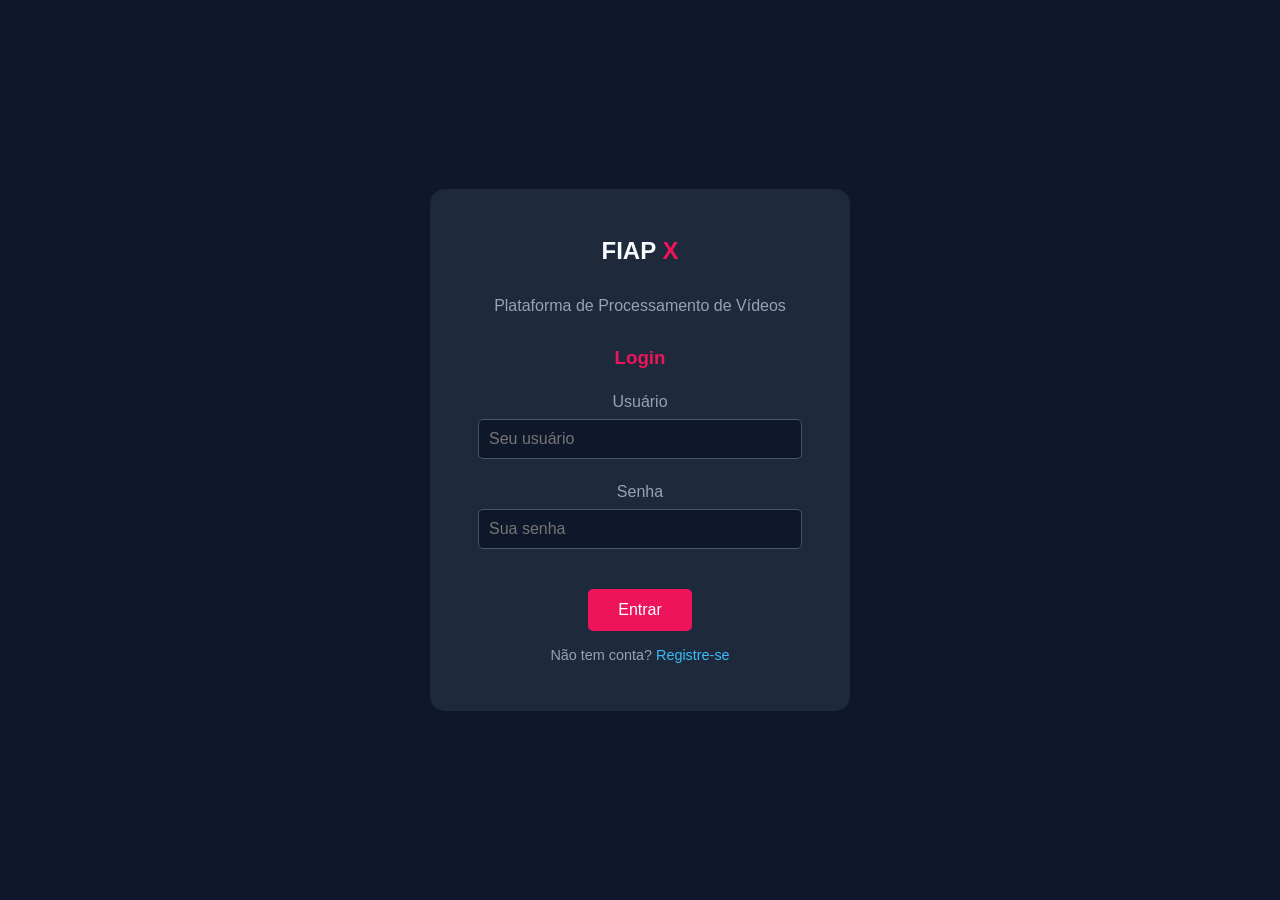
==== services/api-gateway/frontend/index.html @ 0bc6503d "Arquitetura inicial" ====
<!DOCTYPE html>
<html lang="pt-br">
<head>
    <meta charset="UTF-8">
    <meta name="viewport" content="width=device-width, initial-scale=1.0">
    <title>FIAP X - Video Processing Platform</title>
    <link rel="stylesheet" href="style.css">
    <link rel="stylesheet" href="https://cdnjs.cloudflare.com/ajax/libs/font-awesome/6.0.0/css/all.min.css">
</head>
<body>

    <!-- Login Screen -->
    <div id="login-screen" class="auth-screen">
        <div class="auth-container">
            <h2 class="logo">FIAP <span>X</span></h2>
            <p class="auth-subtitle">Plataforma de Processamento de Vídeos</p>

            <div id="login-form" class="auth-form">
                <h3>Login</h3>
                <div class="form-group">
                    <label>Usuário</label>
                    <input type="text" id="login-username" placeholder="Seu usuário">
                </div>
                <div class="form-group">
                    <label>Senha</label>
                    <input type="password" id="login-password" placeholder="Sua senha">
                </div>
                <button class="btn-primary" onclick="doLogin()">Entrar</button>
                <p class="auth-link">Não tem conta? <a href="#" onclick="showRegister()">Registre-se</a></p>
                <div id="login-error" class="error-msg" style="display:none;"></div>
            </div>

            <div id="register-form" class="auth-form" style="display:none;">
                <h3>Registro</h3>
                <div class="form-group">
                    <label>Usuário</label>
                    <input type="text" id="reg-username" placeholder="Escolha um usuário">
                </div>
                <div class="form-group">
                    <label>Email</label>
                    <input type="email" id="reg-email" placeholder="Seu email">
                </div>
                <div class="form-group">
                    <label>Senha</label>
                    <input type="password" id="reg-password" placeholder="Escolha uma senha">
                </div>
                <button class="btn-primary" onclick="doRegister()">Registrar</button>
                <p class="auth-link">Já tem conta? <a href="#" onclick="showLogin()">Faça login</a></p>
                <div id="register-error" class="error-msg" style="display:none;"></div>
                <div id="register-success" class="success-msg" style="display:none;"></div>
            </div>
        </div>
    </div>

    <!-- Main App -->
    <div id="app-screen" class="container" style="display:none;">
        <aside class="sidebar">
            <h2 class="logo">FIAP <span>X</span></h2>
            <nav>
                <button class="nav-btn active" onclick="showTab('upload')"><i class="fas fa-cloud-upload-alt"></i> Upload</button>
                <button class="nav-btn" onclick="showTab('history')"><i class="fas fa-history"></i> Histórico</button>
                <button class="nav-btn" onclick="showTab('settings')"><i class="fas fa-cog"></i> Configurações</button>
            </nav>
            <div class="user-info">
                <span id="username-display"></span>
                <button class="logout-btn" onclick="doLogout()"><i class="fas fa-sign-out-alt"></i> Sair</button>
            </div>
        </aside>

        <main class="content">
            <section id="upload" class="tab-content active">
                <h1>Subir Vídeo</h1>
                <div class="upload-box" id="drop-area">
                    <i class="fas fa-film fa-3x"></i>
                    <p>Arraste seu vídeo aqui ou clique para selecionar</p>
                    <input type="file" id="fileElem" accept="video/*" style="display:none" multiple>
                    <button class="btn-primary" onclick="document.getElementById('fileElem').click()">Selecionar Arquivos</button>
                    <p class="upload-hint">Suporte a múltiplos arquivos para processamento simultâneo</p>
                </div>
                <div id="upload-progress" class="upload-progress" style="display:none;"></div>
            </section>

            <section id="history" class="tab-content">
                <h1>Histórico de Processamento</h1>
                <button class="btn-secondary" onclick="loadHistory()"><i class="fas fa-refresh"></i> Atualizar</button>
                <table class="data-table">
                    <thead>
                        <tr>
                            <th>Arquivo</th>
                            <th>Status</th>
                            <th>Data</th>
                            <th>Tamanho</th>
                        </tr>
                    </thead>
                    <tbody id="history-body">
                    </tbody>
                </table>
            </section>

            <section id="settings" class="tab-content">
                <h1>Configurações</h1>
                <div class="settings-form">
                    <div class="form-group">
                        <label>Resolução de Saída</label>
                        <select>
                            <option>1080p (Full HD)</option>
                            <option>720p (HD)</option>
                            <option>480p (SD)</option>
                        </select>
                    </div>
                    <div class="form-group">
                        <label>Algoritmos Ativos</label>
                        <label class="checkbox-label"><input type="checkbox" checked> Detecção de Objetos</label>
                        <label class="checkbox-label"><input type="checkbox"> Reconhecimento de Placas</label>
                        <label class="checkbox-label"><input type="checkbox"> Tracking de Movimento</label>
                    </div>
                    <button class="btn-primary">Salvar Ajustes</button>
                </div>
            </section>
        </main>
    </div>

    <script src="app.js"></script>
</body>
</html>
---- services/api-gateway/frontend/style.css ----
:root {
    --bg-dark: #0f172a;
    --sidebar-dark: #1e293b;
    --fiap-red: #ed145b;
    --text-light: #f8fafc;
    --accent: #38bdf8;
}

* { margin: 0; padding: 0; box-sizing: border-box; font-family: 'Segoe UI', sans-serif; }

body { background-color: var(--bg-dark); color: var(--text-light); }

/* Auth Screens */
.auth-screen {
    display: flex;
    justify-content: center;
    align-items: center;
    min-height: 100vh;
}

.auth-container {
    background: var(--sidebar-dark);
    padding: 3rem;
    border-radius: 15px;
    width: 100%;
    max-width: 420px;
    text-align: center;
}

.auth-subtitle {
    color: #94a3b8;
    margin-bottom: 2rem;
}

.auth-form h3 {
    margin-bottom: 1.5rem;
    color: var(--fiap-red);
}

.auth-link {
    margin-top: 1rem;
    color: #94a3b8;
    font-size: 0.9rem;
}

.auth-link a {
    color: var(--accent);
    text-decoration: none;
}

.error-msg {
    color: #ef4444;
    margin-top: 1rem;
    padding: 8px;
    background: rgba(239, 68, 68, 0.1);
    border-radius: 5px;
    font-size: 0.9rem;
}

.success-msg {
    color: #10b981;
    margin-top: 1rem;
    padding: 8px;
    background: rgba(16, 185, 129, 0.1);
    border-radius: 5px;
    font-size: 0.9rem;
}

/* Main Layout */
.container { display: flex; min-height: 100vh; }

/* Sidebar */
.sidebar {
    width: 260px;
    background: var(--sidebar-dark);
    padding: 2rem;
    display: flex;
    flex-direction: column;
}

.logo { font-size: 1.5rem; margin-bottom: 2rem; font-weight: bold; }
.logo span { color: var(--fiap-red); }

nav { flex: 1; }

.nav-btn {
    display: block; width: 100%; padding: 12px; margin-bottom: 10px;
    background: transparent; border: none; color: #94a3b8; text-align: left;
    cursor: pointer; font-size: 1rem; border-radius: 8px; transition: 0.3s;
}

.nav-btn i { margin-right: 10px; }
.nav-btn.active, .nav-btn:hover { background: var(--fiap-red); color: white; }

.user-info {
    border-top: 1px solid #475569;
    padding-top: 1rem;
    display: flex;
    flex-direction: column;
    gap: 8px;
}

.user-info span {
    color: #94a3b8;
    font-size: 0.9rem;
}

.logout-btn {
    background: transparent;
    border: 1px solid #475569;
    color: #94a3b8;
    padding: 8px;
    border-radius: 5px;
    cursor: pointer;
    transition: 0.3s;
}

.logout-btn:hover {
    border-color: var(--fiap-red);
    color: var(--fiap-red);
}

/* Content Area */
.content { flex: 1; padding: 3rem; }
.tab-content { display: none; }
.tab-content.active { display: block; animation: fadeIn 0.3s; }

/* Upload Box */
.upload-box {
    border: 2px dashed #475569;
    border-radius: 20px;
    padding: 5rem;
    text-align: center;
    margin-top: 2rem;
    background: #1e293b;
}

.upload-hint {
    color: #94a3b8;
    font-size: 0.85rem;
    margin-top: 1rem;
}

.upload-progress {
    margin-top: 1rem;
}

.upload-item {
    background: #1e293b;
    padding: 12px;
    border-radius: 8px;
    margin-bottom: 8px;
    display: flex;
    justify-content: space-between;
    align-items: center;
}

.btn-primary {
    background: var(--fiap-red);
    color: white;
    border: none;
    padding: 12px 30px;
    border-radius: 5px;
    cursor: pointer;
    margin-top: 1rem;
    font-size: 1rem;
    transition: 0.3s;
}

.btn-primary:hover { opacity: 0.9; }

.btn-secondary {
    background: transparent;
    color: var(--accent);
    border: 1px solid var(--accent);
    padding: 8px 16px;
    border-radius: 5px;
    cursor: pointer;
    font-size: 0.9rem;
    margin-bottom: 1rem;
}

/* Tables */
.data-table {
    width: 100%;
    border-collapse: collapse;
    margin-top: 1rem;
    background: #1e293b;
    border-radius: 10px;
    overflow: hidden;
}

.data-table th, .data-table td {
    padding: 15px;
    text-align: left;
    border-bottom: 1px solid #334155;
}

.badge {
    padding: 4px 10px;
    border-radius: 20px;
    font-size: 0.8rem;
    font-weight: 600;
}

.badge.uploaded { background: #3b82f6; color: white; }
.badge.queued { background: #8b5cf6; color: white; }
.badge.processing { background: #f59e0b; color: white; }
.badge.completed { background: #10b981; color: white; }
.badge.error { background: #ef4444; color: white; }

/* Settings */
.settings-form { max-width: 500px; margin-top: 2rem; }

.form-group { margin-bottom: 1.5rem; }
.form-group label { display: block; margin-bottom: 8px; color: #94a3b8; }
.form-group input[type="text"],
.form-group input[type="password"],
.form-group input[type="email"],
.form-group select {
    width: 100%;
    padding: 10px;
    border-radius: 5px;
    background: #0f172a;
    color: white;
    border: 1px solid #475569;
    font-size: 1rem;
}

.checkbox-label { display: block; margin-bottom: 10px; cursor: pointer; }

@keyframes fadeIn { from { opacity: 0; } to { opacity: 1; } }
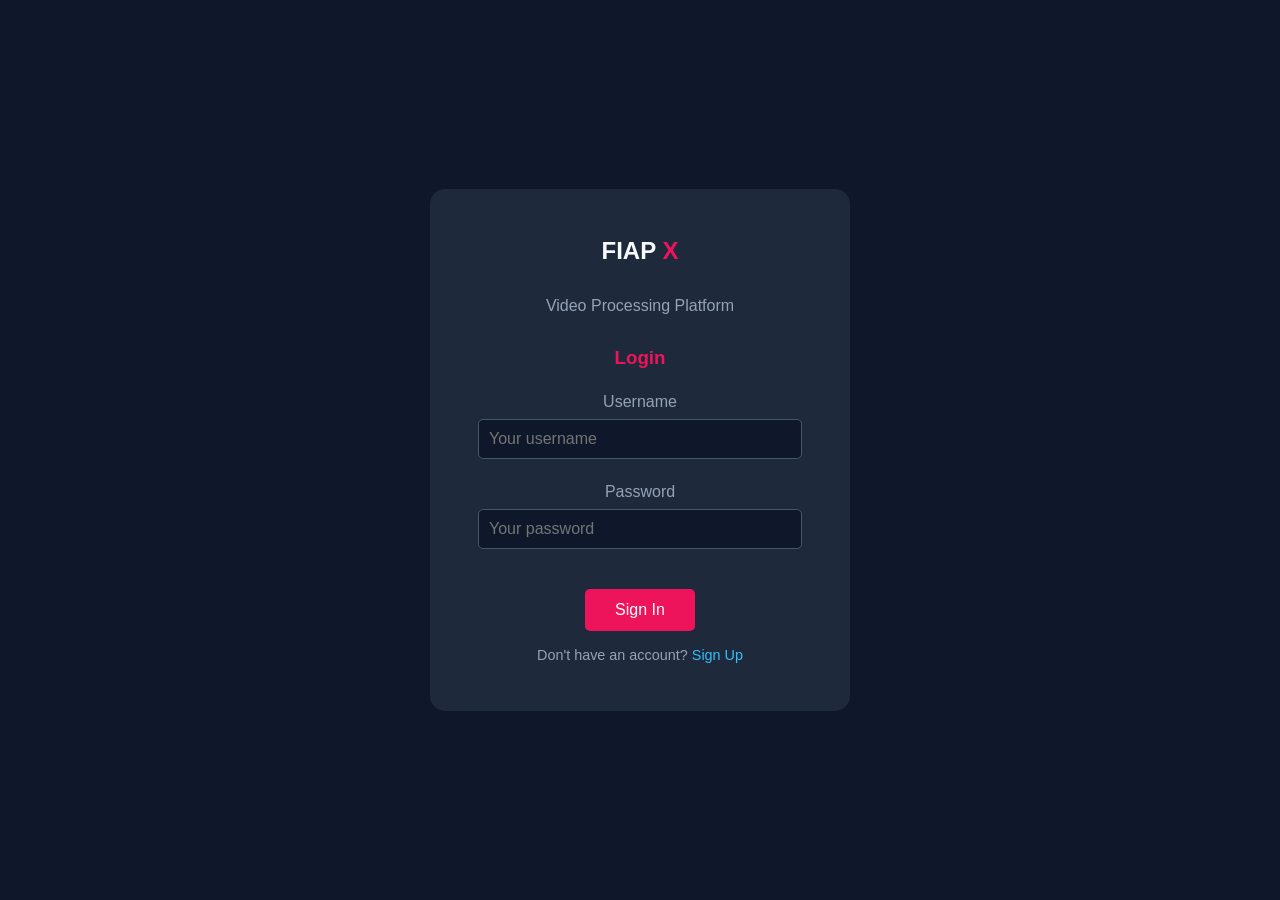
==== commit d3780f8d: "Refactor video processing" ====
--- a/services/api-gateway/frontend/index.html
+++ b/services/api-gateway/frontend/index.html
@@ -1,5 +1,5 @@
 <!DOCTYPE html>
-<html lang="pt-br">
+<html lang="en">
 <head>
     <meta charset="UTF-8">
     <meta name="viewport" content="width=device-width, initial-scale=1.0">
@@ -13,39 +13,39 @@
     <div id="login-screen" class="auth-screen">
         <div class="auth-container">
             <h2 class="logo">FIAP <span>X</span></h2>
-            <p class="auth-subtitle">Plataforma de Processamento de Vídeos</p>
+            <p class="auth-subtitle">Video Processing Platform</p>
 
             <div id="login-form" class="auth-form">
                 <h3>Login</h3>
                 <div class="form-group">
-                    <label>Usuário</label>
-                    <input type="text" id="login-username" placeholder="Seu usuário">
+                    <label>Username</label>
+                    <input type="text" id="login-username" placeholder="Your username">
                 </div>
                 <div class="form-group">
-                    <label>Senha</label>
-                    <input type="password" id="login-password" placeholder="Sua senha">
+                    <label>Password</label>
+                    <input type="password" id="login-password" placeholder="Your password">
                 </div>
-                <button class="btn-primary" onclick="doLogin()">Entrar</button>
-                <p class="auth-link">Não tem conta? <a href="#" onclick="showRegister()">Registre-se</a></p>
+                <button class="btn-primary" onclick="doLogin()">Sign In</button>
+                <p class="auth-link">Don't have an account? <a href="#" onclick="showRegister()">Sign Up</a></p>
                 <div id="login-error" class="error-msg" style="display:none;"></div>
             </div>
 
             <div id="register-form" class="auth-form" style="display:none;">
-                <h3>Registro</h3>
+                <h3>Register</h3>
                 <div class="form-group">
-                    <label>Usuário</label>
-                    <input type="text" id="reg-username" placeholder="Escolha um usuário">
+                    <label>Username</label>
+                    <input type="text" id="reg-username" placeholder="Choose a username">
                 </div>
                 <div class="form-group">
                     <label>Email</label>
-                    <input type="email" id="reg-email" placeholder="Seu email">
+                    <input type="email" id="reg-email" placeholder="Your email">
                 </div>
                 <div class="form-group">
-                    <label>Senha</label>
-                    <input type="password" id="reg-password" placeholder="Escolha uma senha">
+                    <label>Password</label>
+                    <input type="password" id="reg-password" placeholder="Choose a password">
                 </div>
-                <button class="btn-primary" onclick="doRegister()">Registrar</button>
-                <p class="auth-link">Já tem conta? <a href="#" onclick="showLogin()">Faça login</a></p>
+                <button class="btn-primary" onclick="doRegister()">Register</button>
+                <p class="auth-link">Already have an account? <a href="#" onclick="showLogin()">Sign In</a></p>
                 <div id="register-error" class="error-msg" style="display:none;"></div>
                 <div id="register-success" class="success-msg" style="display:none;"></div>
             </div>
@@ -57,39 +57,39 @@
         <aside class="sidebar">
             <h2 class="logo">FIAP <span>X</span></h2>
             <nav>
-                <button class="nav-btn active" onclick="showTab('upload')"><i class="fas fa-cloud-upload-alt"></i> Upload</button>
-                <button class="nav-btn" onclick="showTab('history')"><i class="fas fa-history"></i> Histórico</button>
-                <button class="nav-btn" onclick="showTab('settings')"><i class="fas fa-cog"></i> Configurações</button>
+                                <button class="nav-btn active" onclick="showTab('upload')"><i class="fas fa-cloud-upload-alt"></i> Upload</button>
+                                <button class="nav-btn" onclick="showTab('history')"><i class="fas fa-history"></i> History</button>
+                                <button class="nav-btn" onclick="showTab('settings')"><i class="fas fa-cog"></i> Settings</button>
             </nav>
             <div class="user-info">
                 <span id="username-display"></span>
-                <button class="logout-btn" onclick="doLogout()"><i class="fas fa-sign-out-alt"></i> Sair</button>
+                <button class="logout-btn" onclick="doLogout()"><i class="fas fa-sign-out-alt"></i> Logout</button>
             </div>
         </aside>
 
         <main class="content">
             <section id="upload" class="tab-content active">
-                <h1>Subir Vídeo</h1>
+                <h1>Upload Video</h1>
                 <div class="upload-box" id="drop-area">
                     <i class="fas fa-film fa-3x"></i>
-                    <p>Arraste seu vídeo aqui ou clique para selecionar</p>
+                    <p>Drag your video here or click to select</p>
                     <input type="file" id="fileElem" accept="video/*" style="display:none" multiple>
-                    <button class="btn-primary" onclick="document.getElementById('fileElem').click()">Selecionar Arquivos</button>
-                    <p class="upload-hint">Suporte a múltiplos arquivos para processamento simultâneo</p>
+                    <button class="btn-primary" onclick="document.getElementById('fileElem').click()">Select Files</button>
+                    <p class="upload-hint">Supports multiple files for simultaneous processing</p>
                 </div>
                 <div id="upload-progress" class="upload-progress" style="display:none;"></div>
             </section>
 
             <section id="history" class="tab-content">
-                <h1>Histórico de Processamento</h1>
-                <button class="btn-secondary" onclick="loadHistory()"><i class="fas fa-refresh"></i> Atualizar</button>
+                <h1>Processing History</h1>
+                <button class="btn-secondary" onclick="loadHistory()"><i class="fas fa-refresh"></i> Refresh</button>
                 <table class="data-table">
                     <thead>
                         <tr>
-                            <th>Arquivo</th>
+                            <th>File</th>
                             <th>Status</th>
-                            <th>Data</th>
-                            <th>Tamanho</th>
+                            <th>Date</th>
+                            <th>Size</th>
                         </tr>
                     </thead>
                     <tbody id="history-body">
@@ -98,10 +98,10 @@
             </section>
 
             <section id="settings" class="tab-content">
-                <h1>Configurações</h1>
+                <h1>Settings</h1>
                 <div class="settings-form">
                     <div class="form-group">
-                        <label>Resolução de Saída</label>
+                        <label>Output Resolution</label>
                         <select>
                             <option>1080p (Full HD)</option>
                             <option>720p (HD)</option>
@@ -109,12 +109,12 @@
                         </select>
                     </div>
                     <div class="form-group">
-                        <label>Algoritmos Ativos</label>
-                        <label class="checkbox-label"><input type="checkbox" checked> Detecção de Objetos</label>
-                        <label class="checkbox-label"><input type="checkbox"> Reconhecimento de Placas</label>
-                        <label class="checkbox-label"><input type="checkbox"> Tracking de Movimento</label>
+                        <label>Active Algorithms</label>
+                                                <label class="checkbox-label"><input type="checkbox" checked> Object Detection</label>
+                                                <label class="checkbox-label"><input type="checkbox"> License Plate Recognition</label>
+                                                <label class="checkbox-label"><input type="checkbox"> Motion Tracking</label>
                     </div>
-                    <button class="btn-primary">Salvar Ajustes</button>
+                    <button class="btn-primary">Save Settings</button>
                 </div>
             </section>
         </main>
